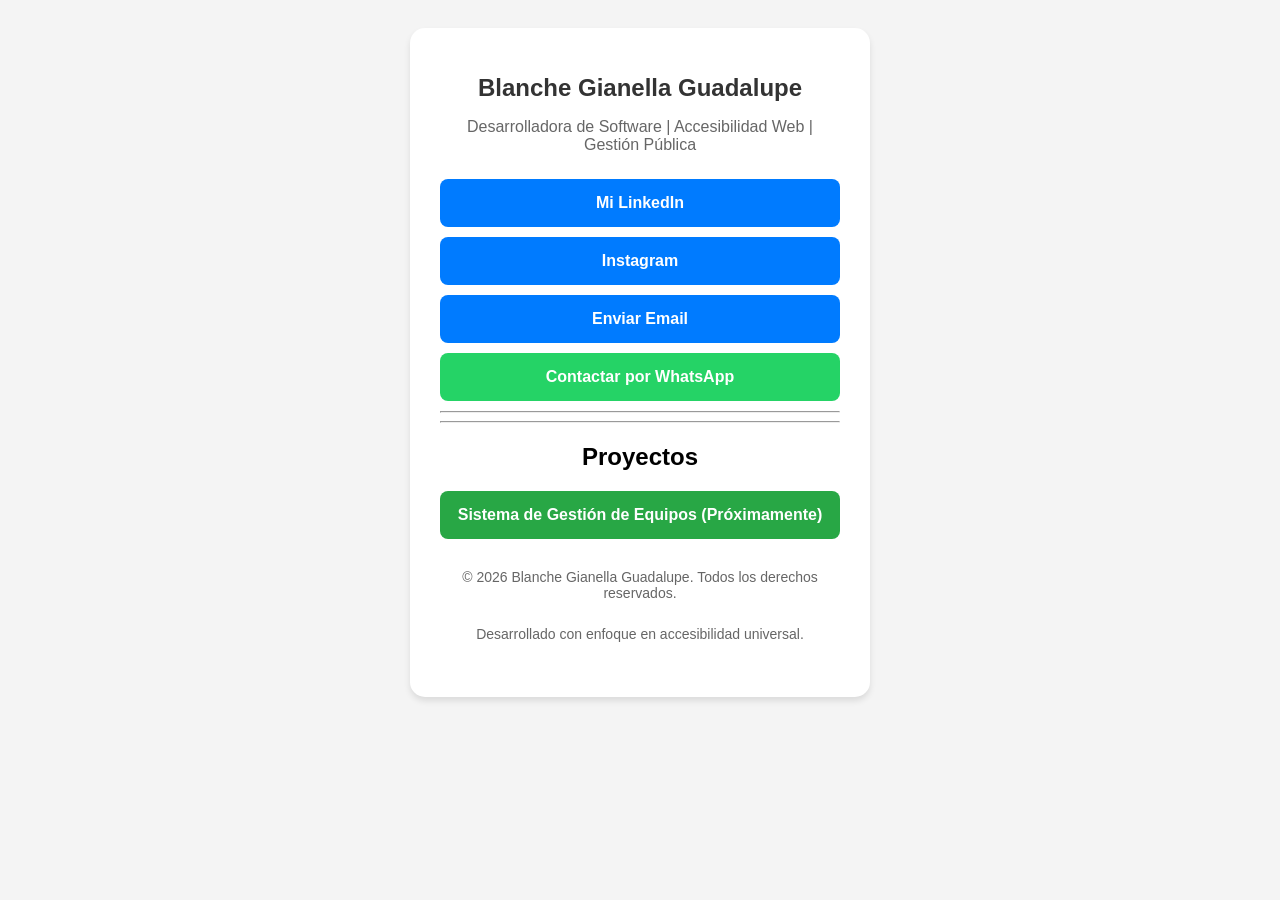
==== index.html @ e690b27b "se agrego el voton de whatsapp" ====
<!DOCTYPE html>
<html lang="es">
<head>
    <meta charset="UTF-8">
    <meta name="viewport" content="width=device-width, initial-scale=1.0">
    <title>Blanche Gianella Guadalupe - Perfil Profesional</title>
    <link rel="stylesheet" href="estilos.css">
        </head>
<body>
    <div class="container">
        <h1>Blanche Gianella Guadalupe</h1>
        <p>Desarrolladora de Software | Accesibilidad Web | Gestión Pública</p>

        <a href="https://www.linkedin.com/in/gianella-blanche-70ba5b1aa?utm_source=share_via&utm_content=profile&utm_medium=member_ios" class="link-button">Mi LinkedIn</a>
        <a href="https://instagram.com/blanchegiane" class="link-button">Instagram</a>
        <a href="mailto:guadablanche8@gmail.com" class="link-button">Enviar Email</a>
<a href="https://wa.me/543424065665?text=Hola%20Gianella,%20vi%20tu%20perfil%20profesional%20y%20me%20gustaría%20ponerme%20en%20contacto%20contigo." 
           class="link-button whatsapp-button" 
           target="_blank" 
           rel="noopener noreferrer"
           aria-label="Contactar por WhatsApp (abre en una nueva pestaña)">
           Contactar por WhatsApp
        </a>
        
        <hr aria-hidden="true">
                
        <hr aria-hidden="true">
        
        <h2>Proyectos</h2>
        <a href="https://docs.google.com/document/d/12HOTjQMMLu0DJWqVwFETQC04AhG0uO_K2SK_T45QoQY/edit?usp=sharing" class="link-button project-link">Sistema de Gestión de Equipos (Próximamente)</a>
        <footer style="margin-top: 30px; font-size: 14px; color: #888;">
    <p>&copy; 2026 Blanche Gianella Guadalupe. Todos los derechos reservados.</p>
    <p>Desarrollado con enfoque en accesibilidad universal.</p>
</footer>
    </div>
</body>
</html>
---- estilos.css ----
body { 
    font-family: sans-serif; 
    text-align: center; 
    background-color: #f4f4f4; 
    padding: 20px; 
}

.container { 
    max-width: 400px; 
    margin: auto; 
    background: white; 
    padding: 30px; 
    border-radius: 15px; 
    box-shadow: 0 4px 6px rgba(0,0,0,0.1); /* Corregido: box-shadow */
}

h1 { 
    color: #333; 
    font-size: 24px; 
}

p { 
    color: #666; 
    margin-bottom: 25px; 
}

/* --- Estilos para Listas (Agregados) --- */
ul, ol {
    text-align: left;      /* Hace que el texto de la lista se alinee a la izquierda para que sea más fácil de leer */
    margin-bottom: 25px;   /* Mismo espacio inferior que tienen tus párrafos */
    padding-left: 20px;    /* Espacio para que los puntitos o números no queden fuera del contenedor */
}

li {
    color: #666;           /* Mismo color gris que tus párrafos para mantener la armonía */
    margin-bottom: 10px;   /* Separación interna entre cada elemento de la lista */
}
/* -------------------------------------- */

.link-button { 
    display: block; 
    background-color: #007bff; 
    color: white; 
    text-decoration: none; 
    padding: 15px; 
    margin: 10px 0; 
    border-radius: 8px; 
    font-weight: bold;
}

.link-button:hover { 
    background-color: #0056b3; 
}

.project-link { 
    background-color: #28a745; 
}
/* Estilos exclusivos para el botón de WhatsApp */
.whatsapp-button {
    background-color: #25D366 !important; /* Verde de WhatsApp */
    color: #FFFFFF !important;            /* Texto blanco */
}

.whatsapp-button:hover {
    background-color: #20BA5A !important; /* Verde más oscuro al pasar el mouse */
    color: #FFFFFF !important;
}
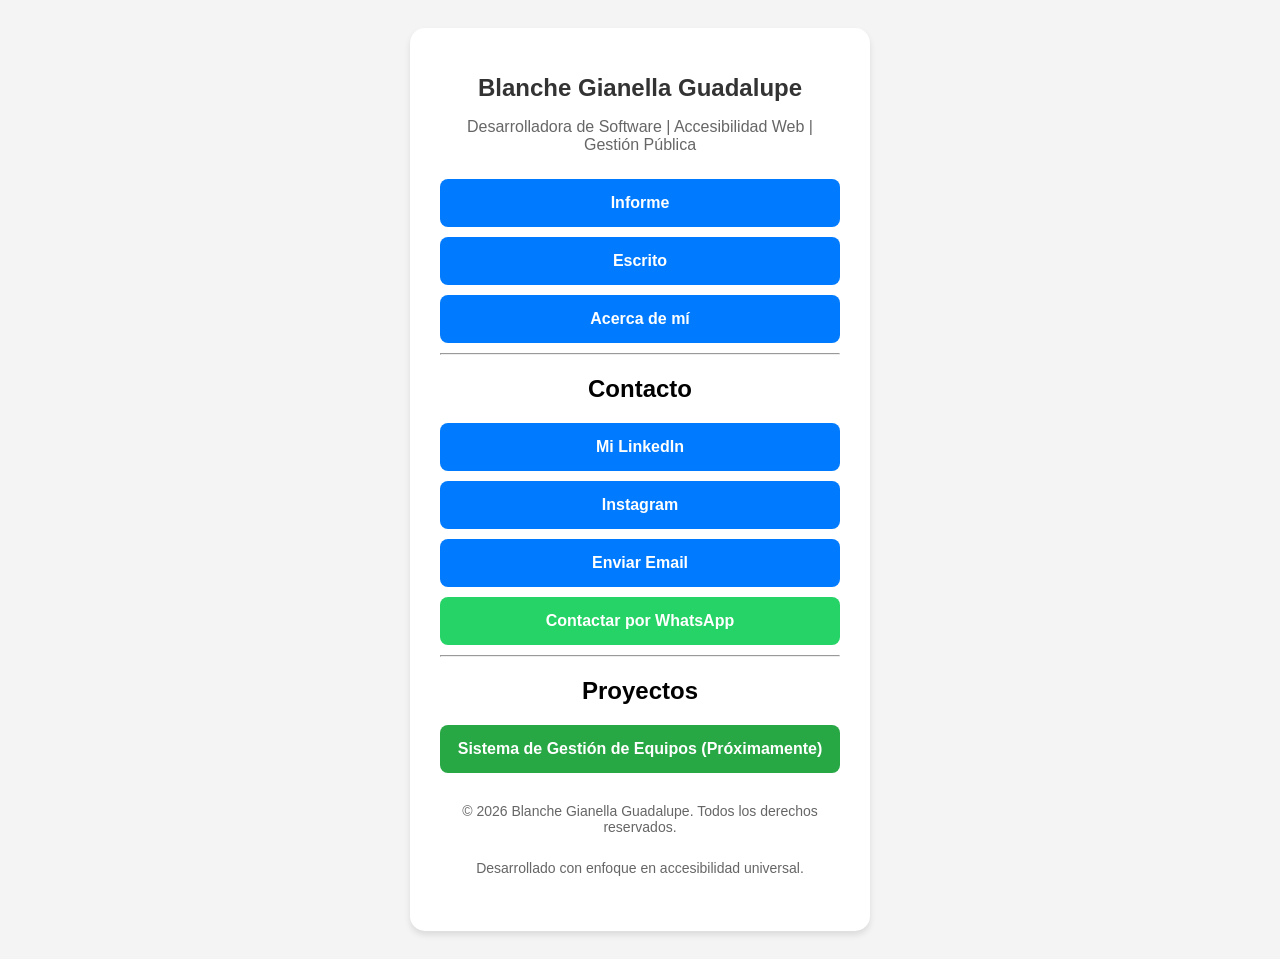
==== commit 4a4278c8: "se modifico la seccion escritos" ====
--- a/index.html
+++ b/index.html
@@ -5,33 +5,47 @@
     <meta name="viewport" content="width=device-width, initial-scale=1.0">
     <title>Blanche Gianella Guadalupe - Perfil Profesional</title>
     <link rel="stylesheet" href="estilos.css">
-        </head>
+</head>
 <body>
     <div class="container">
-        <h1>Blanche Gianella Guadalupe</h1>
-        <p>Desarrolladora de Software | Accesibilidad Web | Gestión Pública</p>
+        <header>
+            <h1>Blanche Gianella Guadalupe</h1>
+            <p>Desarrolladora de Software | Accesibilidad Web | Gestión Pública</p>
+            
+            <nav aria-label="Navegación principal">
+                <a href="informe" class="link-button">Informe</a>
+                <a href="escritos.html" class="link-button">Escrito</a>
+                <a href="acercademi.html" class="link-button">Acerca de mí</a>
+            </nav>
+        </header>
 
-        <a href="https://www.linkedin.com/in/gianella-blanche-70ba5b1aa?utm_source=share_via&utm_content=profile&utm_medium=member_ios" class="link-button">Mi LinkedIn</a>
-        <a href="https://instagram.com/blanchegiane" class="link-button">Instagram</a>
-        <a href="mailto:guadablanche8@gmail.com" class="link-button">Enviar Email</a>
-<a href="https://wa.me/543424065665?text=Hola%20Gianella,%20vi%20tu%20perfil%20profesional%20y%20me%20gustaría%20ponerme%20en%20contacto%20contigo." 
-           class="link-button whatsapp-button" 
-           target="_blank" 
-           rel="noopener noreferrer"
-           aria-label="Contactar por WhatsApp (abre en una nueva pestaña)">
-           Contactar por WhatsApp
-        </a>
+        <hr aria-hidden="true">
+
+        <section id="contacto" aria-label="Contacto y Redes Sociales">
+            <h2>Contacto</h2>
+            <a href="https://www.linkedin.com/in/gianella-blanche-70ba5b1aa?utm_source=share_via&utm_content=profile&utm_medium=member_ios" class="link-button">Mi LinkedIn</a>
+            <a href="https://instagram.com/blanchegiane" class="link-button">Instagram</a>
+            <a href="mailto:guadablanche8@gmail.com" class="link-button">Enviar Email</a>
+            <a href="https://wa.me/543424065665?text=Hola%20Gianella,%20vi%20tu%20perfil%20profesional%20y%20me%20gustaría%20ponerme%20en%20contacto%20contigo." 
+               class="link-button whatsapp-button" 
+               target="_blank" 
+               rel="noopener noreferrer"
+               aria-label="Contactar por WhatsApp (abre en una nueva pestaña)">
+                Contactar por WhatsApp
+            </a>
+        </section>
         
         <hr aria-hidden="true">
-                
-        <hr aria-hidden="true">
         
-        <h2>Proyectos</h2>
-        <a href="https://docs.google.com/document/d/12HOTjQMMLu0DJWqVwFETQC04AhG0uO_K2SK_T45QoQY/edit?usp=sharing" class="link-button project-link">Sistema de Gestión de Equipos (Próximamente)</a>
+        <section id="proyectos">
+            <h2>Proyectos</h2>
+            <a href="https://docs.google.com/document/d/12HOTjQMMLu0DJWqVwFETQC04AhG0uO_K2SK_T45QoQY/edit?usp=sharing" class="link-button project-link">Sistema de Gestión de Equipos (Próximamente)</a>
+        </section>
+
         <footer style="margin-top: 30px; font-size: 14px; color: #888;">
-    <p>&copy; 2026 Blanche Gianella Guadalupe. Todos los derechos reservados.</p>
-    <p>Desarrollado con enfoque en accesibilidad universal.</p>
-</footer>
+            <p>&copy; 2026 Blanche Gianella Guadalupe. Todos los derechos reservados.</p>
+            <p>Desarrollado con enfoque en accesibilidad universal.</p>
+        </footer>
     </div>
 </body>
-</html> 
+</html>
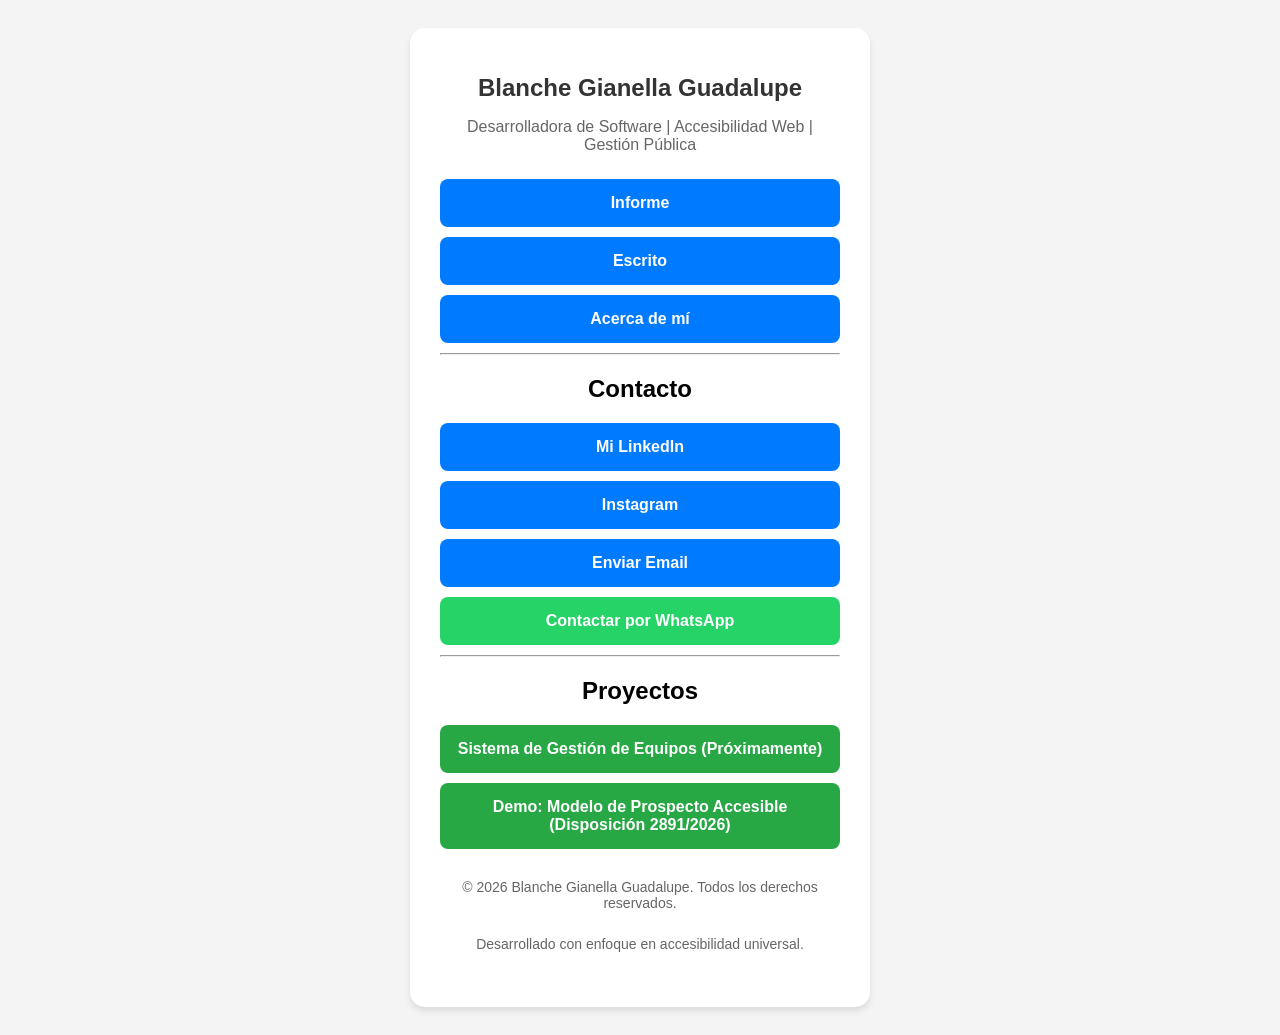
==== commit 0f1c1ebe: "Demo Modelo de Prospecto Accesible Disposición 28912026" ====
--- a/index.html
+++ b/index.html
@@ -40,6 +40,7 @@
         <section id="proyectos">
             <h2>Proyectos</h2>
             <a href="https://docs.google.com/document/d/12HOTjQMMLu0DJWqVwFETQC04AhG0uO_K2SK_T45QoQY/edit?usp=sharing" class="link-button project-link">Sistema de Gestión de Equipos (Próximamente)</a>
+            <a href="Demo-Modelo de Prospecto Accesible-Disposición 2891-2026.html" class="link-button project-link">Demo: Modelo de Prospecto Accesible (Disposición 2891/2026)</a>
         </section>
 
         <footer style="margin-top: 30px; font-size: 14px; color: #888;">
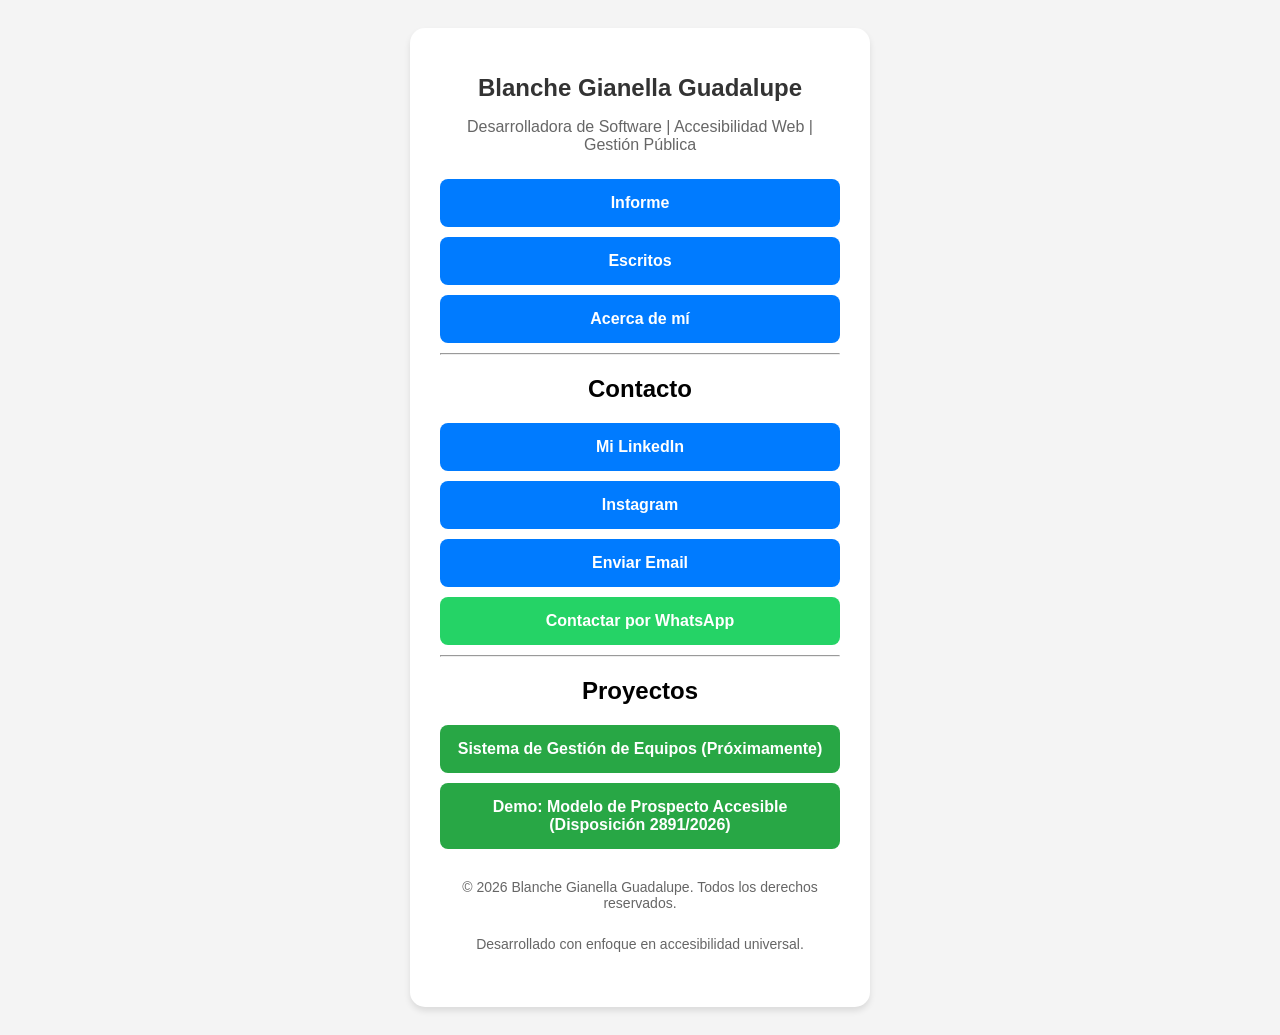
==== commit 25b27632: "se quito sexion escritos y se agrego sustab" ====
--- a/index.html
+++ b/index.html
@@ -14,7 +14,7 @@
             
             <nav aria-label="Navegación principal">
                 <a href="informe" class="link-button">Informe</a>
-                <a href="escritos.html" class="link-button">Escrito</a>
+                <a href="https://gianellablanche.substack.com/" class="link-button">Escritos</a>
                 <a href="acercademi.html" class="link-button">Acerca de mí</a>
             </nav>
         </header>
